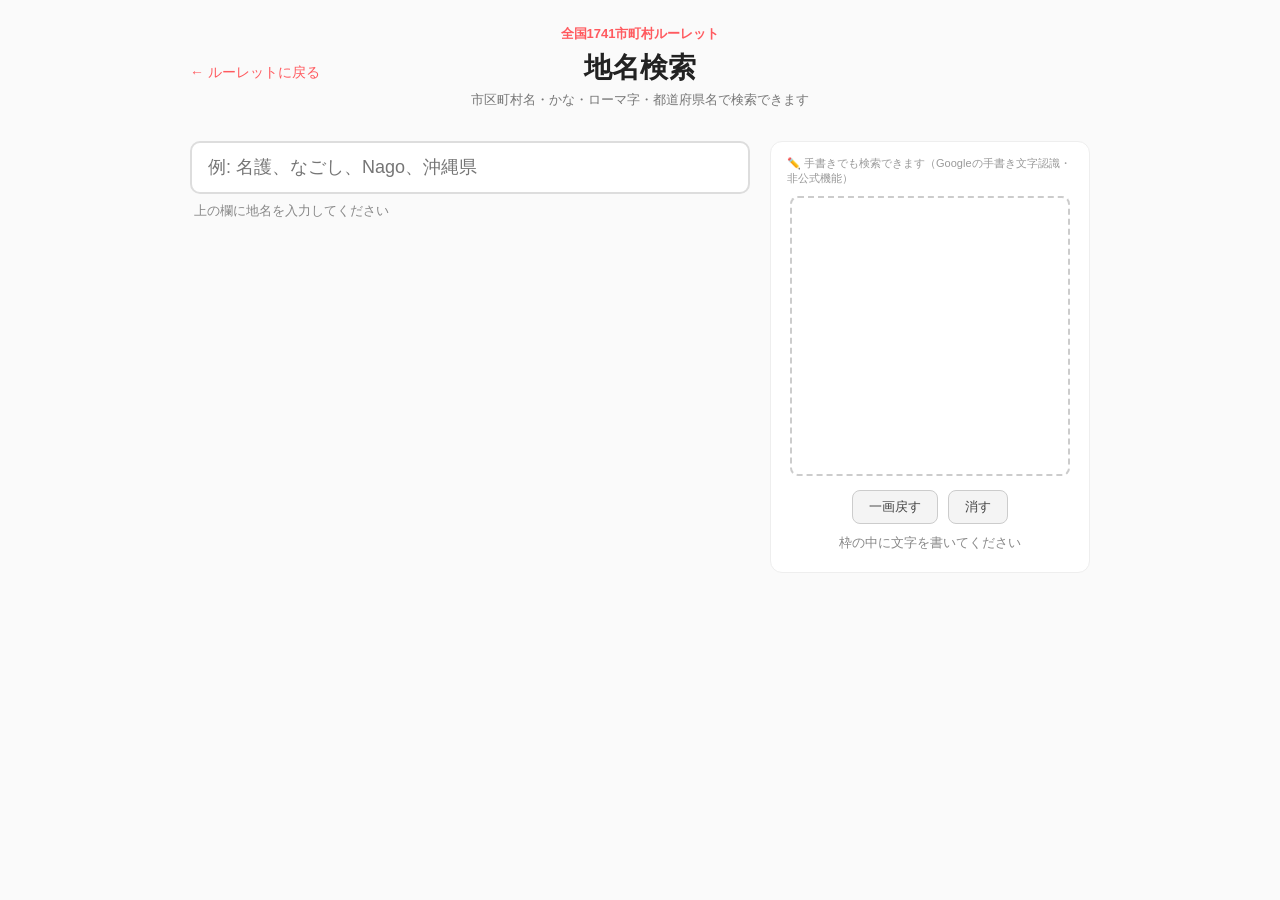
==== search.html @ d795e6c6 "Add files via upload" ====
<!DOCTYPE html>
<html lang="ja">

<head>
    <meta charset="UTF-8">
    <meta name="viewport" content="width=device-width, initial-scale=1.0">

    <title>地名検索 | 全国1741市町村ルーレット</title>
    <meta name="description" content="日本全国1,741の市区町村を、漢字・かな・ローマ字・都道府県名から検索できます。">

    <link rel="stylesheet" href="search.css">
</head>

<body>

    <header id="pageHeader">
        <a id="siteLink" href="index.html">全国1741市町村ルーレット</a>
        <div id="pageTitleRow">
            <a id="backLink" href="index.html">← ルーレットに戻る</a>
            <h1>地名検索</h1>
        </div>
        <p id="pageSub">市区町村名・かな・ローマ字・都道府県名で検索できます</p>
    </header>

    <main>
        <div id="searchTop">
            <div id="searchLeft">
                <input type="search" id="searchInput" placeholder="例: 名護、なごし、Nago、沖縄県" autocomplete="off">
                <p id="searchCount">上の欄に地名を入力してください</p>
                <ul id="searchResults"></ul>
            </div>

            <div id="searchRight">
                <p id="handwriteNote">✏️ 手書きでも検索できます（Googleの手書き文字認識・非公式機能）</p>
                <canvas id="handwriteCanvas" width="280" height="280"></canvas>
                <div id="handwriteButtons">
                    <button id="handwriteUndoBtn" type="button">一画戻す</button>
                    <button id="handwriteClearBtn" type="button">消す</button>
                </div>
                <p id="handwriteStatus">枠の中に文字を書いてください</p>
                <div id="handwriteCandidates"></div>
            </div>
        </div>
    </main>

    <script src="municipalities.js"></script>
    <script src="search.js"></script>

</body>

</html>
---- search.css ----
* {
    box-sizing: border-box;
}

body {
    font-family: sans-serif;
    margin: 0;
    padding: 24px 20px 60px;
    background: #fafafa;
    color: #222;
}

#pageHeader {
    max-width: 900px;
    margin: 0 auto 20px;
    text-align: center;
}

#siteLink {
    font-size: 13px;
    color: #ff5a5f;
    text-decoration: none;
    font-weight: bold;
}

#siteLink:hover {
    text-decoration: underline;
}

#pageHeader h1 {
    font-size: 28px;
    margin: 0;
}

#pageTitleRow {
    display: grid;
    grid-template-columns: 1fr auto 1fr;
    align-items: baseline;
    margin: 6px 0 4px;
}

#backLink {
    justify-self: start;
}

#pageSub {
    font-size: 13px;
    color: #777;
    margin: 0;
}

main {
    max-width: 900px;
    margin: 0 auto;
}

/* 検索バー+結果（左）と手書き入力（右）を横並びに。
   結果は左カラムの中に収め、右の手書き欄はスクロールしても隠れないよう追従させる */
#searchTop {
    display: flex;
    flex-wrap: wrap;
    align-items: flex-start;
    gap: 20px;
    padding: 12px 0;
}

#searchLeft {
    flex: 1 1 320px;
    min-width: 280px;
}

#searchRight {
    flex: 0 1 320px;
    min-width: 280px;
    background: #fff;
    border: 1px solid #eee;
    border-radius: 12px;
    padding: 14px 16px;
    text-align: center;
    position: sticky;
    top: 12px;
}

#searchInput {
    width: 100%;
    font-size: 18px;
    padding: 14px 16px;
    border: 2px solid #ddd;
    border-radius: 10px;
    outline: none;
}

#searchInput:focus {
    border-color: #ff5a5f;
}

#handwriteNote {
    font-size: 11px;
    color: #999;
    margin: 0 0 10px;
    text-align: left;
}

#handwriteCanvas {
    width: 100%;
    max-width: 280px;
    aspect-ratio: 1 / 1;
    border: 2px dashed #ccc;
    border-radius: 8px;
    background: #fff;
    touch-action: none;
    cursor: crosshair;
}

#handwriteButtons {
    display: flex;
    justify-content: center;
    gap: 10px;
    margin-top: 10px;
}

#handwriteButtons button {
    font-size: 13px;
    padding: 7px 16px;
    background: #f4f4f4;
    color: #444;
    border: 1px solid #ccc;
    border-radius: 8px;
    cursor: pointer;
}

#handwriteButtons button:hover {
    background: #eaeaea;
}

#handwriteStatus {
    font-size: 13px;
    color: #888;
    margin: 10px 0 6px;
}

#handwriteCandidates {
    display: flex;
    flex-wrap: wrap;
    justify-content: center;
    gap: 8px;
}

.handwrite-candidate {
    font-size: 24px;
    padding: 8px 16px;
    background: #eef6ff;
    color: #1a5fa8;
    border: 1px solid #bcdcff;
    border-radius: 8px;
    cursor: pointer;
}

.handwrite-candidate:hover {
    background: #dcecff;
}

#searchCount {
    font-size: 13px;
    color: #888;
    margin: 8px 4px 0;
}

#searchResults {
    list-style: none;
    margin: 14px 0 0;
    padding: 0;
    display: flex;
    flex-direction: column;
    gap: 10px;
}

#searchResults li {
    background: #fff;
    border: 1px solid #eee;
    border-radius: 12px;
    padding: 14px 18px;
}

.result-pref {
    display: inline-block;
    font-size: 12px;
    color: #fff;
    background: #ff5a5f;
    padding: 2px 10px;
    border-radius: 999px;
    margin-bottom: 6px;
}

.result-type {
    display: inline-block;
    font-size: 11px;
    color: #666;
    background: #eee;
    padding: 1px 8px;
    border-radius: 999px;
    margin-left: 6px;
}

.result-kana {
    font-size: 13px;
    color: #888;
    margin: 0 0 2px;
}

.result-name-row {
    display: flex;
    align-items: center;
    flex-wrap: wrap;
    gap: 12px;
}

.result-name {
    font-size: 22px;
    font-weight: bold;
    margin: 0;
}

.result-romaji {
    font-size: 14px;
    color: #888;
    margin: 4px 0 0;
}

.result-links {
    display: flex;
    flex-wrap: wrap;
    gap: 8px;
}

.result-links a {
    font-size: 12px;
    color: #1a5fa8;
    background: #eef6ff;
    border: 1px solid #bcdcff;
    border-radius: 8px;
    padding: 5px 12px;
    text-decoration: none;
}

.result-links a:hover {
    background: #dcecff;
}

#backLink {
    color: #ff5a5f;
    font-size: 14px;
    text-decoration: none;
}

#backLink:hover {
    text-decoration: underline;
}

@media (max-width: 640px) {
    #searchRight {
        flex-basis: 100%;
        position: static;
    }
}
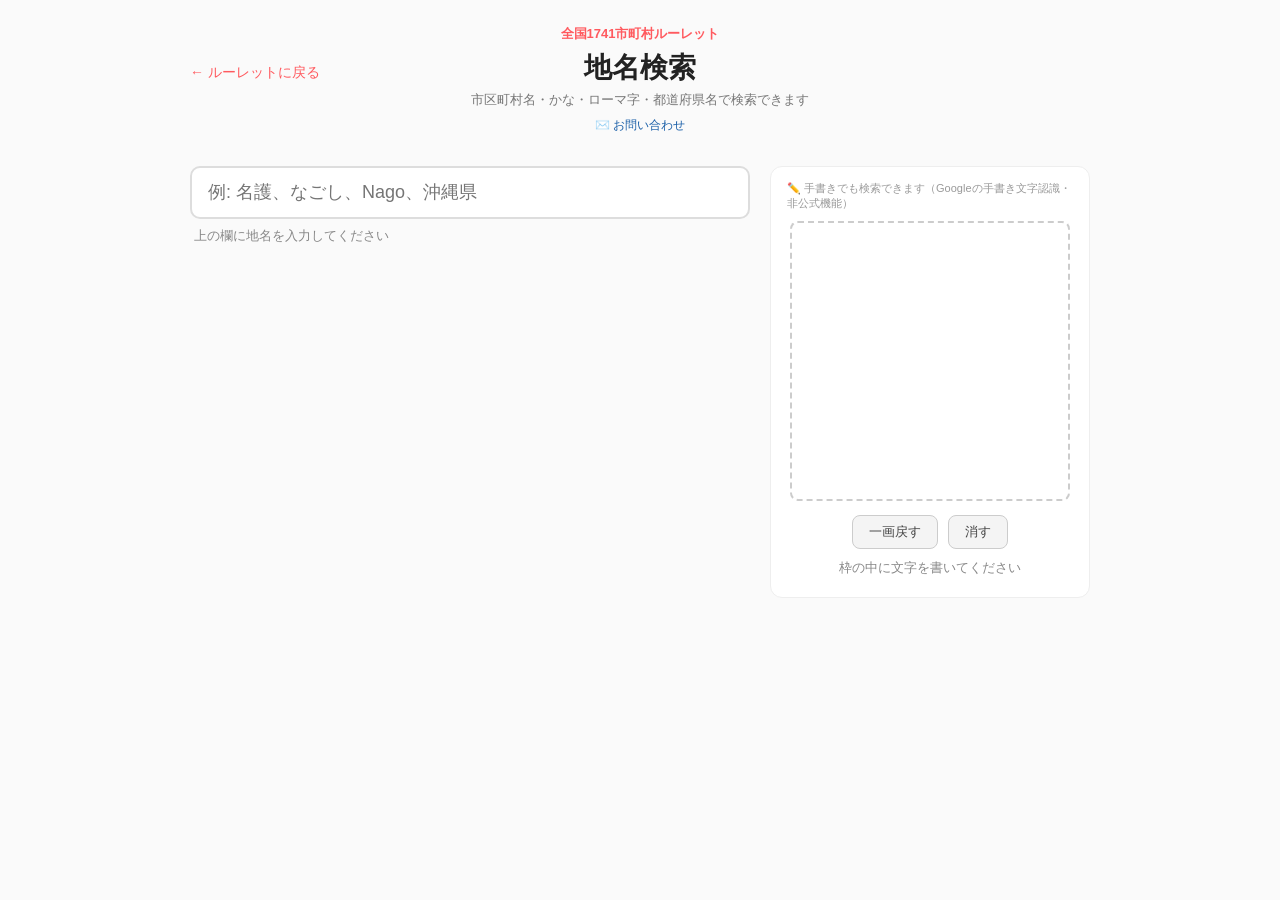
==== commit 927afa85: "Add files via upload" ====
--- a/search.html
+++ b/search.html
@@ -20,6 +20,7 @@
             <h1>地名検索</h1>
         </div>
         <p id="pageSub">市区町村名・かな・ローマ字・都道府県名で検索できます</p>
+        <p id="contactLinkSub"><a href="contact.html">✉️ お問い合わせ</a></p>
     </header>
 
     <main>
--- a/search.css
+++ b/search.css
@@ -47,6 +47,20 @@
     font-size: 13px;
     color: #777;
     margin: 0;
+}
+
+#contactLinkSub {
+    margin: 6px 0 0;
+}
+
+#contactLinkSub a {
+    font-size: 12px;
+    color: #1a5fa8;
+    text-decoration: none;
+}
+
+#contactLinkSub a:hover {
+    text-decoration: underline;
 }
 
 main {
